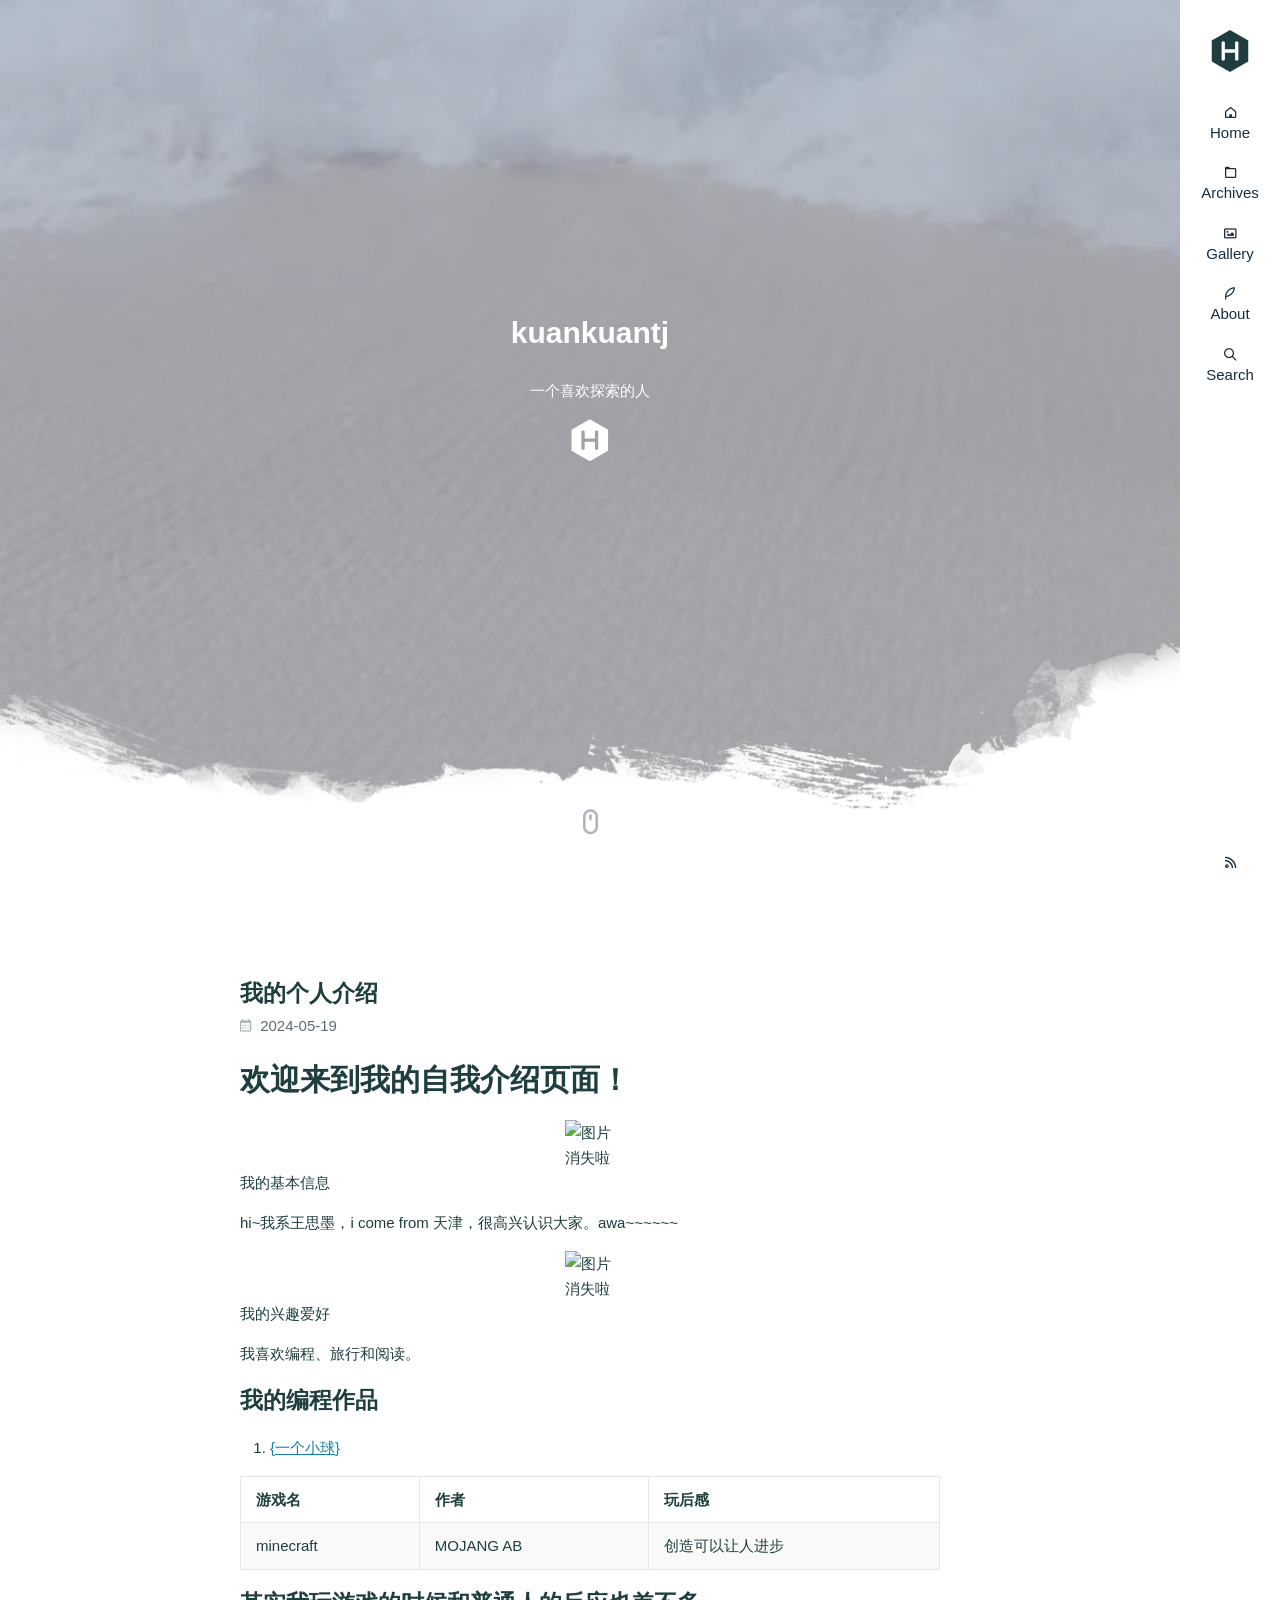
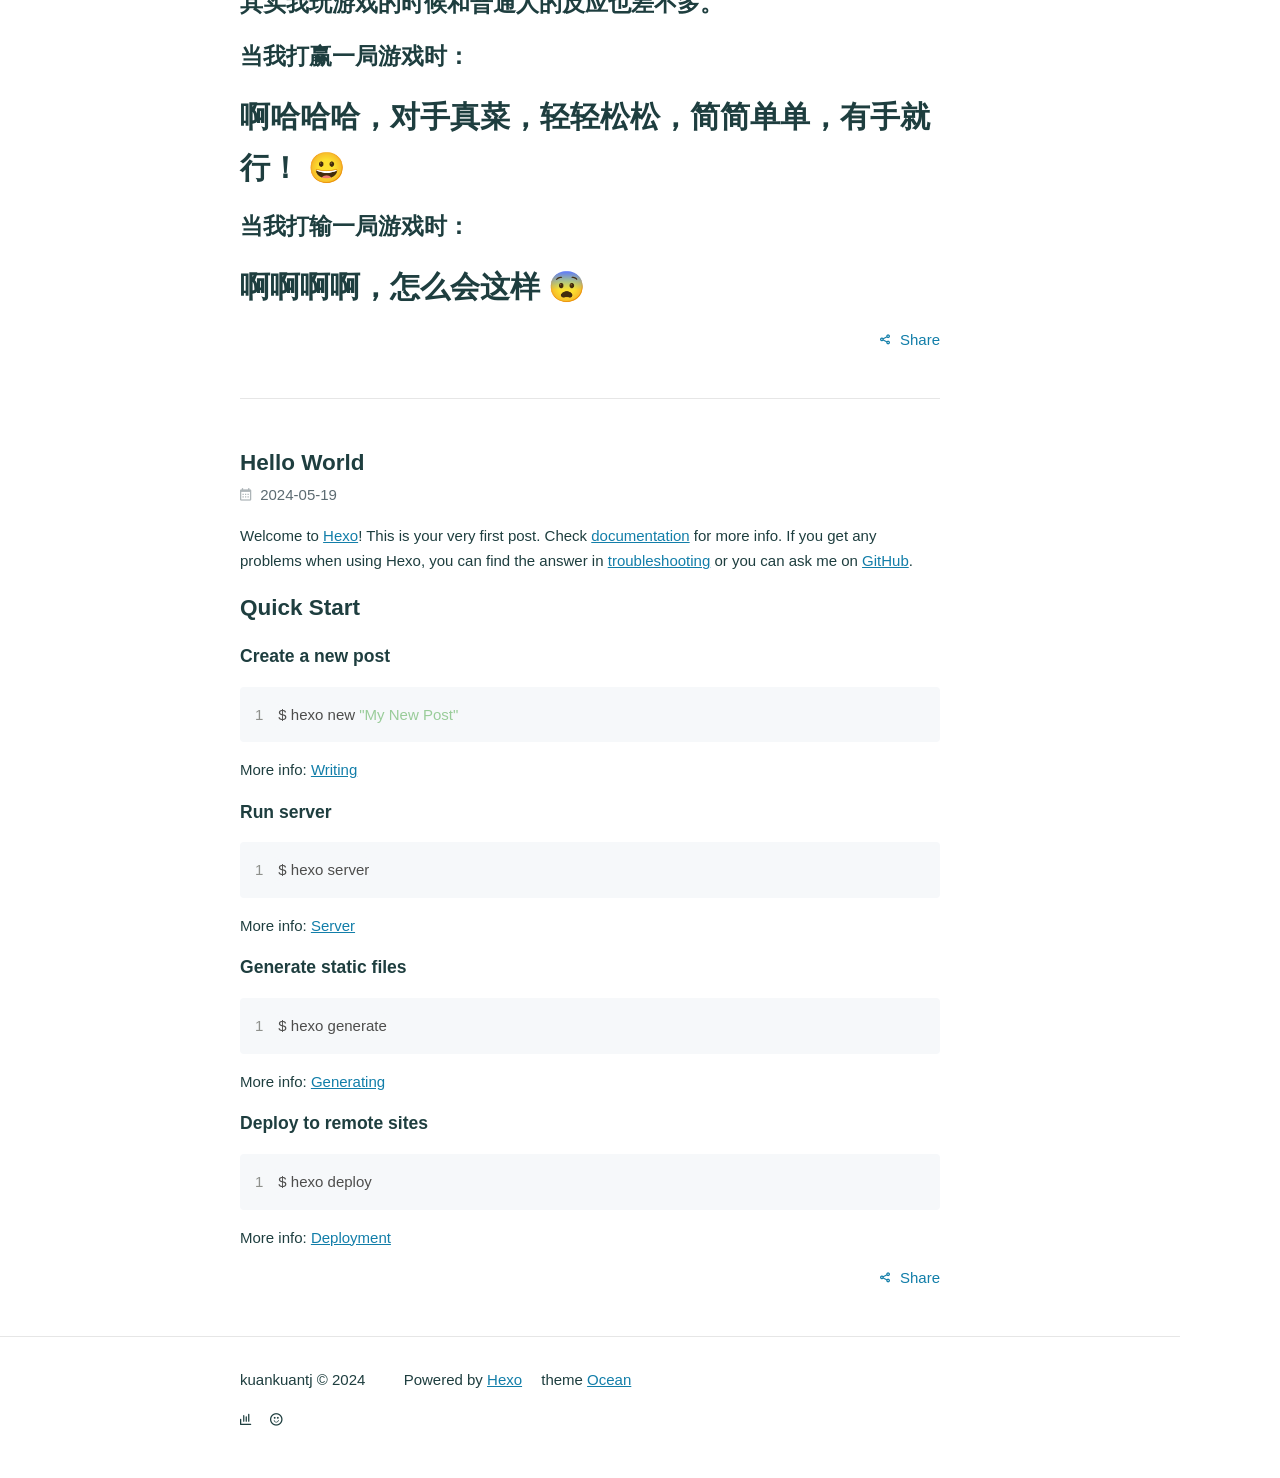
==== index.html @ 1593f23e "Site updated: 2024-05-19 09:13:35" ====
<!DOCTYPE html>
<html lang="en">

<head>
  <meta charset="utf-8">
  <meta name="viewport" content="width=device-width, initial-scale=1, maximum-scale=1">
  
  
  
  <meta name="description" content="一个简单的个人博客">
  
  <title>
    
    kuankuantj
  </title>
  <!-- Icon -->
  
    <link rel="shortcut icon" href="/favicon.ico">
    
  
<link rel="stylesheet" href="/css/style.css">

  
  
<link rel="stylesheet" href="/fancybox/jquery.fancybox.min.css">

  
  
<script src="/js/pace.min.js"></script>

<meta name="generator" content="Hexo 7.2.0"></head>

<body>
  <main class="content">
    <section class="jumbotron">
  <div class="video">
    
    <div class="video-frame">
      <img src="/images/ocean/overlay-hero.png" alt="Decorative image frame">
    </div>
    
    <div class="video-media">
      <video playsinline="" autoplay="" loop="" muted="" data-autoplay="" poster="/images/ocean/ocean.png"
        x5-video-player-type="h5">
        <source src="/images/ocean/ocean.mp4" type="video/mp4">
        <source src="/images/ocean/ocean.ogv" type="video/ogg">
        <source src="/images/ocean/ocean.webm" type="video/webm">
        <p>Your user agent does not support the HTML5 Video element.</p>
      </video>
      <div class="video-overlay"></div>
    </div>
    <div class="video-inner text-center text-white">
      <h1><a href="/">kuankuantj</a></h1>
      <p>一个喜欢探索的人</p>
      <div><img src="/images/hexo-inverted.svg" class="brand" alt="kuankuantj"></div>
    </div>
    <div class="video-learn-more">
      <a class="anchor" href="#landingpage"><i class="fe fe-mouse"></i></a>
    </div>
  </div>
</section>
<div id="landingpage">
  <section class="outer">
  <article class="articles">
    
    <h1 class="page-type-title"></h1>
    
    
    <article id="post-我的个人介绍" class="article article-type-post" itemscope
  itemprop="blogPost" data-scroll-reveal>

  <div class="article-inner">
    
    <header class="article-header">
      
  
  <h2 class="article-title" itemprop="name">
    <a href="/2024/05/19/%E6%88%91%E7%9A%84%E4%B8%AA%E4%BA%BA%E4%BB%8B%E7%BB%8D/">我的个人介绍</a>
  </h2>
  
  

    </header>
    

    
    <div class="article-meta">
      <a href="/2024/05/19/%E6%88%91%E7%9A%84%E4%B8%AA%E4%BA%BA%E4%BB%8B%E7%BB%8D/" class="article-date">
  <time datetime="2024-05-18T23:52:18.000Z" itemprop="datePublished">2024-05-19</time>
</a>
      
    </div>
    

    

    <div class="article-entry" itemprop="articleBody">
      
      
        
      
      
        <!DOCTYPE html>
<html>
<head>
    <meta charset="UTF-8">
    <title>kuankuantj2831的自我介绍</title>
</head>
<body>
    <h1>欢迎来到我的自我介绍页面！</h1>
    <img src="pic4.jpg" width="50" height="50" alt="图片消失啦awa"
    <h2>我的基本信息</h2>
        <p>hi~我系王思墨，i come from 天津，很高兴认识大家。awa~~~~~~</p>
        <img src="pic.jpg" width="50" height="50" alt="图片消失啦awa"
    <h2>我的兴趣爱好</h2>
        <p>我喜欢编程、旅行和阅读。</p>
    <h2>我的编程作品</h2>
        <ol>
        <li><a target="_blank" rel="noopener" href="https://icodeshequ.youdao.com/work/8b995012a58644a59c0f0d510794bde7?from=management">{一个小球}</a></li>
        </ol>
        <table border="10">
        <tr><th>游戏名</th><th>作者</th><th>玩后感</th></tr>
        <tr><td>minecraft</td><td>MOJANG AB</td><td>创造可以让人进步</td></tr>
    </table>
    <h2>其实我玩游戏的时候和普通人的反应也差不多。</h2>
    <h2>当我打赢一局游戏时：</h2>
    <h1>啊哈哈哈，对手真菜，轻轻松松，简简单单，有手就行！ &#128512</h1>
    <h2>当我打输一局游戏时：</h2>
    <h1>啊啊啊啊，怎么会这样 &#128552</h1>
</body>
</html>
      
    </div>
    <footer class="article-footer">
      <a data-url="http://example.com/2024/05/19/%E6%88%91%E7%9A%84%E4%B8%AA%E4%BA%BA%E4%BB%8B%E7%BB%8D/" data-id="clwcrry630000m0vs43ot4sp2" class="article-share-link">
        Share
      </a>
      
    </footer>

  </div>

  

  

</article>
    
    <article id="post-hello-world" class="article article-type-post" itemscope
  itemprop="blogPost" data-scroll-reveal>

  <div class="article-inner">
    
    <header class="article-header">
      
  
  <h2 class="article-title" itemprop="name">
    <a href="/2024/05/19/hello-world/">Hello World</a>
  </h2>
  
  

    </header>
    

    
    <div class="article-meta">
      <a href="/2024/05/19/hello-world/" class="article-date">
  <time datetime="2024-05-18T23:44:05.894Z" itemprop="datePublished">2024-05-19</time>
</a>
      
    </div>
    

    

    <div class="article-entry" itemprop="articleBody">
      
      
        
      
      
        <p>Welcome to <a target="_blank" rel="noopener" href="https://hexo.io/">Hexo</a>! This is your very first post. Check <a target="_blank" rel="noopener" href="https://hexo.io/docs/">documentation</a> for more info. If you get any problems when using Hexo, you can find the answer in <a target="_blank" rel="noopener" href="https://hexo.io/docs/troubleshooting.html">troubleshooting</a> or you can ask me on <a target="_blank" rel="noopener" href="https://github.com/hexojs/hexo/issues">GitHub</a>.</p>
<h2 id="Quick-Start"><a href="#Quick-Start" class="headerlink" title="Quick Start"></a>Quick Start</h2><h3 id="Create-a-new-post"><a href="#Create-a-new-post" class="headerlink" title="Create a new post"></a>Create a new post</h3><figure class="highlight bash"><table><tr><td class="gutter"><pre><span class="line">1</span><br></pre></td><td class="code"><pre><span class="line">$ hexo new <span class="string">&quot;My New Post&quot;</span></span><br></pre></td></tr></table></figure>

<p>More info: <a target="_blank" rel="noopener" href="https://hexo.io/docs/writing.html">Writing</a></p>
<h3 id="Run-server"><a href="#Run-server" class="headerlink" title="Run server"></a>Run server</h3><figure class="highlight bash"><table><tr><td class="gutter"><pre><span class="line">1</span><br></pre></td><td class="code"><pre><span class="line">$ hexo server</span><br></pre></td></tr></table></figure>

<p>More info: <a target="_blank" rel="noopener" href="https://hexo.io/docs/server.html">Server</a></p>
<h3 id="Generate-static-files"><a href="#Generate-static-files" class="headerlink" title="Generate static files"></a>Generate static files</h3><figure class="highlight bash"><table><tr><td class="gutter"><pre><span class="line">1</span><br></pre></td><td class="code"><pre><span class="line">$ hexo generate</span><br></pre></td></tr></table></figure>

<p>More info: <a target="_blank" rel="noopener" href="https://hexo.io/docs/generating.html">Generating</a></p>
<h3 id="Deploy-to-remote-sites"><a href="#Deploy-to-remote-sites" class="headerlink" title="Deploy to remote sites"></a>Deploy to remote sites</h3><figure class="highlight bash"><table><tr><td class="gutter"><pre><span class="line">1</span><br></pre></td><td class="code"><pre><span class="line">$ hexo deploy</span><br></pre></td></tr></table></figure>

<p>More info: <a target="_blank" rel="noopener" href="https://hexo.io/docs/one-command-deployment.html">Deployment</a></p>

      
    </div>
    <footer class="article-footer">
      <a data-url="http://example.com/2024/05/19/hello-world/" data-id="clwcrbke50000rwvs7ybo0wyg" class="article-share-link">
        Share
      </a>
      
    </footer>

  </div>

  

  

</article>
    
  </article>
  

  
</section>
</div>
    <footer class="footer">
  <div class="outer">
    <ul class="list-inline">
      <li>kuankuantj &copy; 2024</li>
      
        <li>
          
            <a href="https://beian.miit.gov.cn/" target="_blank"></a>
            
        </li>
      
      <li>Powered by <a href="http://hexo.io/" target="_blank">Hexo</a></li>
      <li>theme  <a target="_blank" rel="noopener" href="https://github.com/zhwangart/hexo-theme-ocean">Ocean</a></li>
    </ul>
    <p><ul class="list-inline">
  
  <li><i class="fe fe-bar-chart tooltip" data-tooltip="PV"></i> <span id="busuanzi_value_site_pv"></span></li>
  
  <li><i class="fe fe-smile-alt tooltip" data-tooltip="UV"></i> <span id="busuanzi_value_site_uv"></span></li>
  
</ul></p>
  </div>
</footer>
  </main>
  <aside class="sidebar">
    <button class="navbar-toggle"></button>
<nav class="navbar">
  
  <div class="logo">
    <a href="/"><img src="/images/hexo.svg" alt="kuankuantj"></a>
  </div>
  
  <ul class="nav nav-main">
    
    <li class="nav-item">
      <a class="nav-item-link" href="/">Home</a>
    </li>
    
    <li class="nav-item">
      <a class="nav-item-link" href="/archives">Archives</a>
    </li>
    
    <li class="nav-item">
      <a class="nav-item-link" href="/gallery">Gallery</a>
    </li>
    
    <li class="nav-item">
      <a class="nav-item-link" href="/about">About</a>
    </li>
    
    <li class="nav-item">
      <a class="nav-item-link nav-item-search" title="Search">
        <i class="fe fe-search"></i>
        Search
      </a>
    </li>
  </ul>
</nav>
<nav class="navbar navbar-bottom">
  <ul class="nav">
    <li class="nav-item">
      <div class="totop" id="totop">
  <i class="fe fe-rocket"></i>
</div>
    </li>
    <li class="nav-item">
      
      <a class="nav-item-link" target="_blank" href="/atom.xml" title="RSS Feed">
        <i class="fe fe-feed"></i>
      </a>
      
    </li>
  </ul>
</nav>
<div class="search-form-wrap">
  <div class="local-search local-search-plugin">
  <input type="search" id="local-search-input" class="local-search-input" placeholder="Search...">
  <div id="local-search-result" class="local-search-result"></div>
</div>
</div>
  </aside>
  
<script src="/js/jquery-2.0.3.min.js"></script>


<script src="/js/jquery.justifiedGallery.min.js"></script>


<script src="/js/lazyload.min.js"></script>


<script src="/js/busuanzi-2.3.pure.min.js"></script>



<script src="/fancybox/jquery.fancybox.min.js"></script>






<script src="/js/ocean.js"></script>

</body>

</html>
---- css/style.css ----
@font-face {
  font-family: Raleway_Medium;
  src: url("../fonts/raleway_medium/Raleway-Medium.eot");
  src: url("../fonts/raleway_medium/Raleway-Medium.eot?#iefix") format('embedded-opentype'), url("../fonts/raleway_medium/Raleway-Medium.woff") format('woff'), url("../fonts/raleway_medium/Raleway-Medium.ttf") format('truetype'), url("../fonts/raleway_medium/Raleway-Medium.svg#iconfont") format('svg');
  font-style: normal;
}
.font-raleway-medium {
  font-family: Raleway-Medium;
}
@charset "utf-8";
@font-face {
  font-family: feathericon;
  font-weight: normal;
  font-style: normal;
  src: url("feathericon/feathericon.eot");
  src: url("feathericon/feathericon.eot?#iefix") format('embedded-opentype'), url("feathericon/feathericon.woff") format('woff'), url("feathericon/feathericon.ttf") format('truetype'), url("feathericon/feathericon.svg") format('svg');
}
.fe {
  display: inline-block;
  font: normal normal normal 16px feathericon;
  font-size: inherit;
  text-rendering: auto;
  -webkit-font-smoothing: antialiased;
  -moz-osx-font-smoothing: grayscale;
}
.fe-activity:before {
  content: "\f1e2";
}
.fe-add-cart:before {
  content: "\f1e6";
}
.fe-align-bottom:before {
  content: "\f1bf";
}
.fe-align-center:before {
  content: "\f195";
}
.fe-align-left:before {
  content: "\f196";
}
.fe-align-right:before {
  content: "\f197";
}
.fe-align-top:before {
  content: "\f1c0";
}
.fe-align-vertically:before {
  content: "\f1c1";
}
.fe-angry:before {
  content: "\f1b6";
}
.fe-app-menu:before {
  content: "\f198";
}
.fe-arrow-down:before {
  content: "\f100";
}
.fe-arrow-left:before {
  content: "\f101";
}
.fe-arrow-right:before {
  content: "\f102";
}
.fe-arrow-up:before {
  content: "\f103";
}
.fe-artboard:before {
  content: "\f104";
}
.fe-audio-player:before {
  content: "\f199";
}
.fe-backward:before {
  content: "\f180";
}
.fe-bar:before {
  content: "\f105";
}
.fe-bar-chart:before {
  content: "\f106";
}
.fe-beer:before {
  content: "\f107";
}
.fe-bell:before {
  content: "\f108";
}
.fe-birthday-cake:before {
  content: "\f163";
}
.fe-bold:before {
  content: "\f179";
}
.fe-bolt:before {
  content: "\f1e3";
}
.fe-book:before {
  content: "\f109";
}
.fe-bookmark:before {
  content: "\f170";
}
.fe-browser:before {
  content: "\f10b";
}
.fe-brush:before {
  content: "\f10c";
}
.fe-bug:before {
  content: "\f10d";
}
.fe-building:before {
  content: "\f10e";
}
.fe-cage:before {
  content: "\f1e7";
}
.fe-calendar:before {
  content: "\f10f";
}
.fe-camera:before {
  content: "\f110";
}
.fe-cart:before {
  content: "\f1e8";
}
.fe-check:before {
  content: "\f111";
}
.fe-check-circle:before {
  content: "\f19a";
}
.fe-check-circle-o:before {
  content: "\f19b";
}
.fe-check-verified:before {
  content: "\f19c";
}
.fe-clock:before {
  content: "\f113";
}
.fe-close:before {
  content: "\f114";
}
.fe-cloud:before {
  content: "\f115";
}
.fe-cocktail:before {
  content: "\f116";
}
.fe-code:before {
  content: "\f117";
}
.fe-codepen:before {
  content: "\f1d3";
}
.fe-coffee:before {
  content: "\f166";
}
.fe-columns:before {
  content: "\f118";
}
.fe-comment:before {
  content: "\f119";
}
.fe-comment-o:before {
  content: "\f1d2";
}
.fe-commenting:before {
  content: "\f11a";
}
.fe-comments:before {
  content: "\f11b";
}
.fe-compress:before {
  content: "\f181";
}
.fe-credit-card:before {
  content: "\f1e9";
}
.fe-crop:before {
  content: "\f1c2";
}
.fe-cry:before {
  content: "\f1b7";
}
.fe-cutlery:before {
  content: "\f19d";
}
.fe-delete-link:before {
  content: "\f19e";
}
.fe-desktop:before {
  content: "\f11d";
}
.fe-diamond:before {
  content: "\f11e";
}
.fe-difference:before {
  content: "\f1c3";
}
.fe-disabled:before {
  content: "\f11f";
}
.fe-disappointed:before {
  content: "\f1b8";
}
.fe-distribute-horizontally:before {
  content: "\f1cf";
}
.fe-distribute-vertically:before {
  content: "\f1c5";
}
.fe-document:before {
  content: "\f19f";
}
.fe-download:before {
  content: "\f120";
}
.fe-drop-down:before {
  content: "\f121";
}
.fe-drop-left:before {
  content: "\f122";
}
.fe-drop-right:before {
  content: "\f123";
}
.fe-drop-up:before {
  content: "\f124";
}
.fe-edit:before {
  content: "\f17f";
}
.fe-eject:before {
  content: "\f182";
}
.fe-elipsis-h:before {
  content: "\f125";
}
.fe-elipsis-v:before {
  content: "\f126";
}
.fe-equalizer:before {
  content: "\f1a0";
}
.fe-eraser:before {
  content: "\f1c6";
}
.fe-expand:before {
  content: "\f183";
}
.fe-export:before {
  content: "\f16e";
}
.fe-eye:before {
  content: "\f127";
}
.fe-facebook:before {
  content: "\f1d4";
}
.fe-fast-backward:before {
  content: "\f184";
}
.fe-fast-forward:before {
  content: "\f185";
}
.fe-feather:before {
  content: "\f174";
}
.fe-feed:before {
  content: "\f128";
}
.fe-file:before {
  content: "\f1b1";
}
.fe-file-audio:before {
  content: "\f1b2";
}
.fe-file-excel:before {
  content: "\f1a2";
}
.fe-file-image:before {
  content: "\f1b3";
}
.fe-file-movie:before {
  content: "\f1b4";
}
.fe-file-powerpoint:before {
  content: "\f1a3";
}
.fe-file-word:before {
  content: "\f1a4";
}
.fe-file-zip:before {
  content: "\f1b5";
}
.fe-filter:before {
  content: "\f173";
}
.fe-flag:before {
  content: "\f129";
}
.fe-folder:before {
  content: "\f12a";
}
.fe-folder-open:before {
  content: "\f176";
}
.fe-fork:before {
  content: "\f12b";
}
.fe-forward:before {
  content: "\f186";
}
.fe-frowing:before {
  content: "\f1b9";
}
.fe-gamepad:before {
  content: "\f191";
}
.fe-gear:before {
  content: "\f1a5";
}
.fe-gift:before {
  content: "\f1ea";
}
.fe-git:before {
  content: "\f1d5";
}
.fe-github:before {
  content: "\f1d6";
}
.fe-github-alt:before {
  content: "\f1d7";
}
.fe-globe:before {
  content: "\f12c";
}
.fe-google:before {
  content: "\f1d8";
}
.fe-google-plus:before {
  content: "\f1d9";
}
.fe-hash:before {
  content: "\f12d";
}
.fe-headphone:before {
  content: "\f18e";
}
.fe-heart:before {
  content: "\f12e";
}
.fe-heart-o:before {
  content: "\f167";
}
.fe-home:before {
  content: "\f12f";
}
.fe-import:before {
  content: "\f16f";
}
.fe-info:before {
  content: "\f130";
}
.fe-insert-link:before {
  content: "\f1a6";
}
.fe-instagram:before {
  content: "\f1da";
}
.fe-intersect:before {
  content: "\f1c7";
}
.fe-italic:before {
  content: "\f17a";
}
.fe-key:before {
  content: "\f131";
}
.fe-keyboard:before {
  content: "\f132";
}
.fe-kitchen-cooker:before {
  content: "\f1a7";
}
.fe-laptop:before {
  content: "\f133";
}
.fe-layer:before {
  content: "\f18c";
}
.fe-layout:before {
  content: "\f134";
}
.fe-line-chart:before {
  content: "\f135";
}
.fe-link:before {
  content: "\f136";
}
.fe-link-external:before {
  content: "\f137";
}
.fe-list-bullet:before {
  content: "\f17c";
}
.fe-list-order:before {
  content: "\f17d";
}
.fe-list-task:before {
  content: "\f17e";
}
.fe-location:before {
  content: "\f138";
}
.fe-lock:before {
  content: "\f139";
}
.fe-login:before {
  content: "\f13a";
}
.fe-logout:before {
  content: "\f13b";
}
.fe-loop:before {
  content: "\f192";
}
.fe-magic:before {
  content: "\f177";
}
.fe-mail:before {
  content: "\f13c";
}
.fe-map:before {
  content: "\f16d";
}
.fe-mask:before {
  content: "\f1c8";
}
.fe-medal:before {
  content: "\f13d";
}
.fe-megaphone:before {
  content: "\f13e";
}
.fe-mention:before {
  content: "\f164";
}
.fe-messanger:before {
  content: "\f1e1";
}
.fe-minus:before {
  content: "\f140";
}
.fe-mobile:before {
  content: "\f141";
}
.fe-money:before {
  content: "\f1a8";
}
.fe-moon:before {
  content: "\f1ef";
}
.fe-mouse:before {
  content: "\f142";
}
.fe-music:before {
  content: "\f175";
}
.fe-open-mouth:before {
  content: "\f1ba";
}
.fe-palette:before {
  content: "\f165";
}
.fe-paper-plane:before {
  content: "\f178";
}
.fe-pause:before {
  content: "\f187";
}
.fe-pencil:before {
  content: "\f144";
}
.fe-phone:before {
  content: "\f145";
}
.fe-picture:before {
  content: "\f1a9";
}
.fe-picture-square:before {
  content: "\f1e4";
}
.fe-pie-chart:before {
  content: "\f146";
}
.fe-pinterest:before {
  content: "\f1db";
}
.fe-pizza:before {
  content: "\f147";
}
.fe-play:before {
  content: "\f188";
}
.fe-plug:before {
  content: "\f18f";
}
.fe-plus:before {
  content: "\f148";
}
.fe-pocket:before {
  content: "\f1dc";
}
.fe-pot:before {
  content: "\f1aa";
}
.fe-print:before {
  content: "\f171";
}
.fe-prototype:before {
  content: "\f149";
}
.fe-question:before {
  content: "\f14a";
}
.fe-quote-left:before {
  content: "\f14b";
}
.fe-quote-right:before {
  content: "\f14c";
}
.fe-rage:before {
  content: "\f1bb";
}
.fe-random:before {
  content: "\f189";
}
.fe-reload:before {
  content: "\f193";
}
.fe-remove-cart:before {
  content: "\f1eb";
}
.fe-rocket:before {
  content: "\f14d";
}
.fe-scale:before {
  content: "\f1c9";
}
.fe-search:before {
  content: "\f14e";
}
.fe-search-minus:before {
  content: "\f16a";
}
.fe-search-plus:before {
  content: "\f16b";
}
.fe-share:before {
  content: "\f14f";
}
.fe-shield:before {
  content: "\f172";
}
.fe-shopping-bag:before {
  content: "\f1ec";
}
.fe-sitemap:before {
  content: "\f150";
}
.fe-smile:before {
  content: "\f1bc";
}
.fe-smile-alt:before {
  content: "\f1bd";
}
.fe-speaker:before {
  content: "\f1ab";
}
.fe-star:before {
  content: "\f151";
}
.fe-star-o:before {
  content: "\f168";
}
.fe-step-backward:before {
  content: "\f1d0";
}
.fe-step-forward:before {
  content: "\f1d1";
}
.fe-stop:before {
  content: "\f18b";
}
.fe-subtract:before {
  content: "\f1ca";
}
.fe-sunny-o:before {
  content: "\f1f0";
}
.fe-sunrise:before {
  content: "\f1f1";
}
.fe-sync:before {
  content: "\f194";
}
.fe-table:before {
  content: "\f1ac";
}
.fe-tablet:before {
  content: "\f152";
}
.fe-tag:before {
  content: "\f153";
}
.fe-target:before {
  content: "\f1f3";
}
.fe-terminal:before {
  content: "\f154";
}
.fe-text-align-center:before {
  content: "\f1cb";
}
.fe-text-align-justify:before {
  content: "\f1e5";
}
.fe-text-align-left:before {
  content: "\f1cc";
}
.fe-text-align-right:before {
  content: "\f1cd";
}
.fe-text-size:before {
  content: "\f17b";
}
.fe-ticket:before {
  content: "\f155";
}
.fe-tiled:before {
  content: "\f156";
}
.fe-timeline:before {
  content: "\f1ad";
}
.fe-tired:before {
  content: "\f1be";
}
.fe-trash:before {
  content: "\f157";
}
.fe-trophy:before {
  content: "\f158";
}
.fe-truck:before {
  content: "\f1ed";
}
.fe-twitter:before {
  content: "\f1dd";
}
.fe-umbrella:before {
  content: "\f1f2";
}
.fe-underline:before {
  content: "\f1ae";
}
.fe-union:before {
  content: "\f1ce";
}
.fe-unlock:before {
  content: "\f169";
}
.fe-upload:before {
  content: "\f159";
}
.fe-usb:before {
  content: "\f190";
}
.fe-user:before {
  content: "\f15a";
}
.fe-user-minus:before {
  content: "\f16c";
}
.fe-user-plus:before {
  content: "\f15b";
}
.fe-users:before {
  content: "\f15c";
}
.fe-vector:before {
  content: "\f15d";
}
.fe-video:before {
  content: "\f15e";
}
.fe-wallet:before {
  content: "\f1ee";
}
.fe-warning:before {
  content: "\f15f";
}
.fe-watch:before {
  content: "\f1af";
}
.fe-watch-alt:before {
  content: "\f1b0";
}
.fe-wine-glass:before {
  content: "\f161";
}
.fe-wordpress:before {
  content: "\f1de";
}
.fe-wordpress-alt:before {
  content: "\f1df";
}
.fe-wrench:before {
  content: "\f162";
}
.fe-youtube:before {
  content: "\f1e0";
}
/* normalize.css v8.0.0 | MIT License | github.com/necolas/normalize.css */
html {
  line-height: 1.15 /* 1 */;
  -webkit-text-size-adjust: 100% /* 2 */;
}
body {
  margin: 0;
}
h1 {
  font-size: 2em;
  margin: 0.67em 0;
}
hr {
  box-sizing: content-box /* 1 */;
  height: 0 /* 1 */;
  overflow: visible /* 2 */;
}
pre {
  font-family: monospace, monospace /* 1 */;
  font-size: 1em /* 2 */;
}
a {
  background-color: transparent;
}
abbr[title] {
  border-bottom: none /* 1 */;
  text-decoration: underline /* 2 */;
  text-decoration: underline dotted /* 2 */;
}
b,
strong {
  font-weight: bolder;
}
code,
kbd,
samp {
  font-family: monospace, monospace /* 1 */;
  font-size: 1em /* 2 */;
}
small {
  font-size: 80%;
}
sub,
sup {
  font-size: 75%;
  line-height: 0;
  position: relative;
  vertical-align: baseline;
}
sub {
  bottom: -0.25em;
}
sup {
  top: -0.5em;
}
img {
  border-style: none;
}
button,
input,
optgroup,
select,
textarea {
  font-family: inherit /* 1 */;
  font-size: 100% /* 1 */;
  line-height: 1.15 /* 1 */;
  margin: 0 /* 2 */;
}
button,
input {
  overflow: visible;
}
button,
select {
  text-transform: none;
}
button,
[type="button"],
[type="reset"],
[type="submit"] {
  -webkit-appearance: button;
}
button::-moz-focus-inner,
[type="button"]::-moz-focus-inner,
[type="reset"]::-moz-focus-inner,
[type="submit"]::-moz-focus-inner {
  border-style: none;
  padding: 0;
}
button:-moz-focusring,
[type="button"]-moz-focusring,
[type="reset"]-moz-focusring,
[type="submit"]-moz-focusring {
  outline: 1px dotted ButtonText;
}
fieldset {
  padding: 0.35em 0.75em 0.625em;
}
legend {
  box-sizing: border-box /* 1 */;
  color: inherit /* 2 */;
  display: table /* 1 */;
  max-width: 100% /* 1 */;
  padding: 0 /* 3 */;
  white-space: normal /* 1 */;
}
progress {
  vertical-align: baseline;
}
textarea {
  overflow: auto;
}
[type="checkbox"],
[type="radio"] {
  box-sizing: border-box /* 1 */;
  padding: 0 /* 2 */;
}
[type="number"]::-webkit-inner-spin-button,
[type="number"]::-webkit-outer-spin-button {
  height: auto;
}
[type="search"] {
  -webkit-appearance: textfield /* 1 */;
  outline-offset: -2px /* 2 */;
}
[type="search"]::-webkit-search-decoration {
  -webkit-appearance: none;
}
::-webkit-file-upload-button {
  -webkit-appearance: button /* 1 */;
  font: inherit /* 2 */;
}
details {
  display: block;
}
summary {
  display: list-item;
}
template {
  display: none;
}
[hidden] {
  display: none;
}
*,
*::before,
*::after {
  box-sizing: border-box;
}
html,
body {
  height: 100%;
}
html {
  font-size: 62.5%;
  -webkit-text-size-adjust: 100%;
  -ms-text-size-adjust: 100%;
  -ms-overflow-style: scrollbar;
  -webkit-tap-highlight-color: transparent;
}
body {
  position: relative;
  background-color: #fff;
  font-family: "Helvetica Neue", Helvetica, "PingFang SC", "Hiragino Sans GB", "Microsoft YaHei", "微软雅黑", Arial, sans-serif;
  font-size: 1.5rem;
  line-height: 1.7;
  color: #1e3e3f;
  padding: 0;
  margin: 0;
  overflow-x: hidden;
  text-size-adjust: 100%;
}
body ::selection {
  background: #5c6b72;
  color: #e6e6e6;
}
a {
  color: #127ea9;
}
a:hover {
  color: #1594c6;
}
a:active {
  color: #1178a1;
}
a.disabled {
  color: #adb5bd;
}
img {
  max-width: 100%;
}
.article-date,
.article-category .article-category-link {
  text-decoration: none;
  color: #5c6b72;
}
.article-date:hover,
.article-category .article-category-link:hover {
  color: #5c6b72;
}
.article-entry h1,
.archives h1,
.article-entry h2,
.archives h2,
.article-entry h3,
.archives h3,
.article-entry h4,
.archives h4,
.article-entry h5,
.archives h5,
.article-entry h6,
.archives h6 {
  margin: 1.5rem 0;
}
.article-entry hr,
.archives hr {
  height: 0.1rem;
  background-color: #e6e6e6;
  border: none;
  padding: 0;
  margin: 1.5rem 0;
}
.article-entry strong,
.archives strong {
  font-weight: bold;
}
.article-entry em,
.archives em,
.article-entry cite,
.archives cite {
  font-style: italic;
}
.article-entry sup,
.archives sup,
.article-entry sub,
.archives sub {
  font-size: 75%;
  line-height: 0;
  position: relative;
  vertical-align: baseline;
}
.article-entry sup,
.archives sup {
  top: -0.5rem;
}
.article-entry sub,
.archives sub {
  bottom: -0.25rem;
}
.article-entry small,
.archives small {
  font-size: 85%;
}
.article-entry mark,
.archives mark {
  background-color: rgba(255,255,0,0.25);
}
.article-entry acronym,
.archives acronym,
.article-entry abbr,
.archives abbr {
  border-bottom: 0.1rem #e6e6e6 dotted;
}
.article-entry ul,
.archives ul,
.article-entry ol,
.archives ol,
.article-entry dl,
.archives dl {
  margin: 1.5rem 0;
  line-height: line-height;
}
.article-entry ul,
.archives ul,
.article-entry ol,
.archives ol {
  padding-left: 2em;
}
.article-entry ul,
.archives ul {
  list-style-type: circle;
}
.article-entry p,
.archives p,
.article-entry table,
.archives table,
.article-entry blockquote,
.archives blockquote {
  margin: 1.5rem 0;
}
.article-entry img,
.archives img,
.article-entry video,
.archives video {
  max-width: 100%;
  height: auto;
  display: block;
  margin: auto;
}
.article-entry iframe,
.archives iframe {
  border: none;
}
.article-entry table,
.archives table {
  width: 100%;
  border-collapse: collapse;
  vertical-align: middle;
  empty-cells: show;
  text-align: left;
}
.article-entry table th,
.archives table th,
.article-entry table td,
.archives table td,
.article-entry table,
.archives table {
  border: 0.1rem #e6e6e6 solid;
}
.article-entry table th,
.archives table th,
.article-entry table td,
.archives table td {
  padding: 1rem 1.5rem;
}
.article-entry table tbody tr:nth-child(2n),
.archives table tbody tr:nth-child(2n) {
  background-color: rgba(230,230,230,0.25);
}
.article-entry blockquote,
.archives blockquote {
  position: relative;
  display: block;
  padding: 0 1.5rem 0 3.5rem;
  width: 100%;
  overflow: auto;
  color: #5c6b72;
  background-image: url("[data-uri]");
  background-size: 3rem;
  background-repeat: no-repeat;
  background-position: 0 0;
}
.article-entry blockquote > :first-child,
.archives blockquote > :first-child {
  margin-top: 0;
}
.article-entry blockquote > :last-child,
.archives blockquote > :last-child {
  margin-bottom: 0;
}
.article-entry blockquote footer cite:before,
.archives blockquote footer cite:before {
  content: "—";
  padding: 0 0.5rem;
}
.jumbotron {
  padding: 0;
  margin-bottom: 3rem;
  text-align: center;
}
.content,
.sidebar {
  transition: all 0.3s ease-in-out;
}
.content {
  position: relative;
  z-index: 1;
  margin-right: 0;
}
.content.on {
  transform: translateX(-10rem);
}
.sidebar {
  position: fixed;
  z-index: 9;
  top: 0;
  right: -10rem;
  bottom: 0;
  width: 10rem;
  background-color: #f4f4f4;
}
.sidebar.on {
  right: 0;
}
.navbar-toggle {
  position: absolute;
  top: 1.5rem;
  right: 11.5rem;
  padding: 0.5rem 1rem;
  border: none;
  -webkit-border-radius: 0.4rem;
  -moz-border-radius: 0.4rem;
  border-radius: 0.4rem;
  background-color: rgba(30,62,63,0.25);
  color: #fff;
}
.navbar-toggle::before {
  content: '\f105';
  font-family: feathericon;
  font-size: larger;
}
.wrap,
.outer {
  width: 100%;
  padding-right: 1.5rem;
  padding-left: 1.5rem;
  margin: auto;
}
.wrap::before,
.outer::before,
.wrap::after,
.outer::after {
  content: "";
  display: table;
  clear: both;
}
.local-search {
  width: 100%;
}
.tocbot {
  display: none;
}
@media (min-width: 768px) {
  .jumbotron {
    margin-bottom: 6rem;
  }
  .wrap,
  .outer {
    width: 70rem;
  }
  .content {
    margin-right: 10rem;
  }
  .sidebar {
    right: 0;
    background-color: #fff;
  }
  .navbar-toggle {
    display: none;
  }
  .local-search {
    width: 70rem;
  }
  .card-quote {
    grid-template-columns: repeat(3, 1fr);
  }
  .archive-article-title {
    margin: 0;
    font-size: 1.25em !important;
  }
}
@media (min-width: 992px) {
  .wrap,
  .outer {
    padding-right: 0;
    padding-left: 0;
  }
}
@media (min-width: 1200px) {
  .tocbot {
    display: block;
  }
}
.list-unstyled,
.list-inline {
  list-style: none;
  padding-left: 0;
  margin-left: 0;
}
.list-inline {
  position: relative;
  margin: 0 -0.75rem;
}
.list-inline > li {
  display: inline-block;
  padding: 0 0.75rem;
}
.category-list {
  list-style: none;
  padding-left: 0;
  margin-left: 0;
  margin-right: -0.5rem;
  margin-left: -0.5rem;
}
.category-list > .category-list-item {
  display: inline-block;
  padding: 0.5rem 1rem;
}
.category-list > .category-list-item:before {
  content: "\f18c";
  font-family: feathericon;
  margin-right: 0.5rem;
}
.tag-list {
  list-style: none;
  padding-left: 0;
  margin-left: 0;
  margin-right: -0.5rem;
  margin-left: -0.5rem;
}
.tag-list > .tag-list-item {
  display: inline-block;
  padding: 0.5rem 1rem;
}
.tag-list > .tag-list-item:before {
  content: "\f153";
  font-family: feathericon;
  margin-right: 0.5rem;
}
.tooltip {
  position: relative;
}
.tooltip::after {
  content: attr(data-tooltip);
  position: absolute;
  z-index: 9;
  bottom: 100%;
  left: 50%;
  background-color: #172d3e;
  -webkit-border-radius: 0.4rem;
  -moz-border-radius: 0.4rem;
  border-radius: 0.4rem;
  padding: 1rem;
  opacity: 0;
  pointer-events: none;
  transform: translate(-50%, 0);
  transition: all 0.3s ease-in-out;
  color: #e6e6e6;
}
.tooltip:hover::after {
  opacity: 1;
  transform: translate(-50%, 0);
}
.video {
  position: relative;
  height: auto;
}
.video .brand {
  width: 4.2rem;
}
.video-frame {
  position: absolute;
  z-index: 1;
  right: 0;
  bottom: 0;
  left: 0;
  min-width: 100%;
}
.video-frame img {
  display: block;
  width: 100%;
}
.video-media {
  position: relative;
  z-index: 0;
  height: 90vh;
  overflow: hidden;
}
.video-media video,
.video-media img {
  position: absolute;
  top: 50%;
  left: 50%;
  transform: translate(-50%, -50%);
  min-width: 100%;
  min-height: 100%;
}
.video-overlay {
  position: absolute;
  top: 0;
  bottom: 0;
  left: 0;
  right: 0;
  background-color: rgba(178,191,204,0.6);
}
.video-inner {
  position: absolute;
  top: 50%;
  left: 50%;
  transform: translate(-50%, -65%);
}
.video-inner a,
.video-inner {
  color: #fff;
  text-decoration: none;
}
.video-learn-more {
  position: absolute;
  z-index: 1;
  bottom: -3rem;
  right: 0;
  left: 0;
}
.video-learn-more a > .fe {
  font-size: 3rem;
  color: #adb5bd;
}
.video-learn-more a > .fe:hover {
  color: #1e3e3f;
}
.search-form-wrap {
  position: fixed;
  top: -100%;
  right: 10rem;
  left: 0;
  opacity: 0;
  transition: 0.3s;
}
.search-form-wrap.on {
  top: 0;
  opacity: 1;
}
.local-search {
  position: relative;
  margin: 0 auto;
  padding: 3rem;
  background-color: #fff;
  box-shadow: 0 1rem 3rem rgba(30,62,63,0.05);
  max-height: 100vh;
  overflow-y: auto;
}
.local-search-input {
  border: 0.1rem #e6e6e6 solid;
  -webkit-border-radius: 0.4rem;
  -moz-border-radius: 0.4rem;
  border-radius: 0.4rem;
  background-color: #fff;
  width: 100%;
  padding: 1rem 1.5rem;
  outline: none;
}
.local-search-input::-webkit-search-results-decoration,
.local-search-input::-webkit-search-cancel-button {
  -webkit-appearance: none;
}
.local-search-close {
  position: absolute;
  top: 3.85rem;
  right: 4.25rem;
  display: block;
  height: 2rem;
  width: 2rem;
  padding: 0;
  border: none;
  -webkit-border-radius: 50%;
  -moz-border-radius: 50%;
  border-radius: 50%;
  background-color: #9c8079;
  color: #fff;
  text-align: center;
  cursor: pointer;
}
.local-search-close::before {
  content: '\f114';
  font-family: feathericon;
}
.local-search-result {
  text-align: left;
}
.search-result-list {
  list-style: none;
  padding-left: 0;
  margin-left: 0;
}
.search-result-list li {
  padding: 1.5rem 0;
}
.search-result-list li:not(:last-child) {
  border-bottom: 0.1rem #e6e6e6 solid;
}
.search-result-list li .search-result-title {
  font-size: 1.6rem;
  font-weight: bold;
}
.search-result-list li .search-result {
  padding-top: 0.5rem;
  margin: 0;
  max-height: 12rem;
  overflow: hidden;
}
.search-result-list li em.search-keyword {
  color: #9e6a4d;
}
.search-result-empty {
  padding: 3rem 0 0;
}
.page-type-title {
  margin: 0;
  padding: 3rem 0;
}
.page-nav {
  margin: 3rem auto;
  text-align: center;
  overflow: hidden;
}
.page-nav::before,
.page-nav::after {
  content: "";
  display: table;
  clear: both;
}
.page-nav a,
.page-nav span {
  padding: 1rem 1.5rem;
  line-height: 1;
}
.page-nav a {
  text-decoration: none;
}
.page-nav .prev {
  float: left;
}
.page-nav .next {
  float: right;
}
.page-nav .page-number {
  display: inline-block;
}
@media mq-mobile {
  .page-nav .page-number {
    display: none;
  }
}
.page-nav .current {
  font-weight: bold;
}
.page-nav .space {
  color: #e6e6e6;
}
.article {
  padding: 3rem 0;
}
.article-topping {
  position: absolute;
  top: 0;
  left: -3rem;
  color: #ea434a;
}
.article-topping .fe {
  font-size: 2rem;
  line-height: 1.7;
}
.article-meta::before,
.article-meta::after {
  content: "";
  display: table;
  clear: both;
}
.article-date::before {
  content: '\f10f';
  margin-right: 0.5rem;
  font-family: feathericon;
  opacity: 0.5;
}
.article-category {
  display: inline-block;
  margin-left: 1.5rem;
}
.article-category:before {
  content: "\f18c";
  font-family: feathericon;
  margin-right: 0.5rem;
}
.archive-article-header + .article-category {
  margin-left: 0;
}
.article-entry {
  margin-top: 3rem;
  color: #1e3e3f;
}
.article-entry::before,
.article-entry::after {
  content: "";
  display: table;
  clear: both;
}
.article-entry .pullquote {
  text-align: left;
  width: 45%;
  margin: 0;
}
.article-entry .pullquote.left {
  margin-left: 0.5em;
  margin-right: 1em;
}
.article-entry .pullquote.right {
  margin-right: 0.5em;
  margin-left: 1em;
}
.article-entry .caption {
  color: color-grey;
  display: block;
  font-size: 0.9em;
  margin-top: 0.5em;
  position: relative;
  text-align: center;
}
.article-entry .video-container {
  position: relative;
  padding-top: 56.25%;
  height: 0;
  overflow: hidden;
}
.article-entry .video-container iframe,
.article-entry .video-container object,
.article-entry .video-container embed {
  position: absolute;
  top: 0;
  left: 0;
  width: 100%;
  height: 100%;
  margin-top: 0;
}
.article-header {
  position: relative;
}
.article-header h1,
.article-header h2 {
  margin: 0;
}
.article-header .article-title a {
  text-decoration: none;
  color: #1e3e3f;
}
.article-footer {
  margin-top: 3rem;
}
.article-footer::before,
.article-footer::after {
  content: "";
  display: table;
  clear: both;
}
.article-tag-list {
  list-style: none;
  padding-left: 0;
  margin-left: 0;
  margin: 0;
}
.article-tag-list:before {
  content: "\f153";
  font-family: feathericon;
  margin-right: 0.5rem;
}
.article-tag-list .article-tag-list-item {
  display: inline-block;
  padding-right: 1rem;
}
.article-tag-list .article-tag-list-link {
  text-decoration: none;
}
.article-comment-link {
  float: right;
}
.article-comment-link:before {
  content: "\f1d2";
  font-family: feathericon;
  padding-right: 8px;
}
.article-share-link {
  cursor: pointer;
  float: right;
  margin-left: 20px;
}
.article-share-link:before {
  content: "\f14f";
  font-family: feathericon;
  padding-right: 6px;
}
.article-nav {
  position: relative;
  padding-top: 3rem;
  margin-top: 5rem;
  border-top: 0.1rem #e6e6e6 solid;
}
.article-nav::before,
.article-nav::after {
  content: "";
  display: table;
  clear: both;
}
.article-nav-link {
  display: block;
  text-decoration: none;
}
.article-nav-link:first-child {
  float: left;
}
.article-nav-link:last-child {
  float: right;
  text-align: right;
}
.article-nav-caption {
  color: #5c6b72;
}
.article-nav-title {
  font-size: inherit;
}
.article-share-box {
  position: absolute;
  display: none;
  background: #fff;
  -webkit-border-radius: 0.4rem;
  -moz-border-radius: 0.4rem;
  border-radius: 0.4rem;
  box-shadow: 1px 2px 10px rgba(0,0,0,0.2);
  -webkit-border-radius: 3px;
  -moz-border-radius: 3px;
  border-radius: 3px;
  margin-left: -145px;
  overflow: hidden;
  z-index: 1;
}
.article-share-box.on {
  display: block;
}
.article-share-input {
  width: 100%;
  background: none;
  box-sizing: border-box;
  padding: 0 1.5rem;
  outline: none;
  border: none;
  border-bottom: 0.1rem #e6e6e6 solid;
  height: 3.6rem;
  line-height: 3.6rem;
}
.article-share-links::before,
.article-share-links::after {
  content: "";
  display: table;
  clear: both;
}
.article-share-twitter,
.article-share-facebook,
.article-share-pinterest,
.article-share-google {
  position: relative;
  display: block;
  float: left;
  width: 5rem;
  height: 3.6rem;
  color: #172d3e;
  text-align: center;
  text-decoration: none;
}
.article-share-twitter:before,
.article-share-facebook:before,
.article-share-pinterest:before,
.article-share-google:before {
  font-size: 20px;
  font-family: feathericon;
}
.article-share-twitter:hover,
.article-share-facebook:hover,
.article-share-pinterest:hover,
.article-share-google:hover {
  color: #fff;
}
.article-share-twitter:before {
  content: "\f1dd";
}
.article-share-twitter:hover {
  background: #00aced;
  text-shadow: 0 1px #008abe;
}
.article-share-facebook:before {
  content: "\f1d4";
}
.article-share-facebook:hover {
  background: #3b5998;
  text-shadow: 0 1px #2f477a;
}
.article-share-pinterest:before {
  content: "\f1db";
}
.article-share-pinterest:hover {
  background: #cb2027;
  text-shadow: 0 1px #a21a1f;
}
.article-share-google:before {
  content: "\f1d8";
}
.article-share-google:hover {
  background: #dd4b39;
  text-shadow: 0 1px #be3221;
}
.tocbot {
  position: absolute;
  top: 14rem;
  left: calc((100vw - 70rem) / 2 + 70rem);
  font-size: 80%;
  opacity: 0.8;
}
.tocbot > .toc-list {
  position: relative;
  overflow: hidden;
}
.toc-list {
  list-style: none;
  padding-left: 0;
  margin-left: 0;
  padding-left: 1rem;
}
a.toc-link {
  height: 100%;
  color: #172d3e;
  text-decoration: none;
}
.is-collapsible {
  max-height: 1000px;
  overflow: hidden;
  transition: all;
}
.is-collapsed {
  max-height: 0;
}
.is-position-fixed {
  position: fixed !important;
  top: 0;
  right: 10rem;
}
.is-active-link {
  font-weight: 700;
}
.toc-link::before {
  background-color: #e6e6e6;
  content: ' ';
  display: inline-block;
  height: inherit;
  left: 0;
  margin-top: -1px;
  position: absolute;
  width: 2px;
}
.is-active-link::before {
  background-color: #127ea9;
}
.article-gallery {
  position: relative;
}
.article-gallery-photos {
  position: relative;
  overflow: hidden;
}
.article-gallery-img {
  display: none;
  max-width: 100%;
}
.article-gallery-img:first-child {
  display: block;
}
.article-gallery-img.loaded {
  position: absolute;
  display: block;
}
.article-gallery-img img {
  display: block;
  max-width: 100%;
  margin: 0 auto;
}
.article-albums {
  position: relative;
}
.article-albums-photos {
  position: relative;
  display: flex;
  flex-wrap: wrap;
  list-style: none;
  padding-left: 0;
  margin-left: 0;
}
.article-albums-photos::before,
.article-albums-photos::after {
  content: "";
  display: table;
  clear: both;
}
.article-albums-photos::after {
  content: '';
  flex-grow: 999999999;
}
.article-albums-photos .article-albums-item {
  position: relative;
  flex-grow: 1;
  margin: 0.5rem;
  overflow: hidden;
}
.article-albums-photos .article-albums-item img {
  object-fit: cover;
  max-width: 100%;
  min-width: 100%;
  vertical-align: center;
}
.article-albums-photos .article-albums-item .article-albums-caption {
  display: block;
  width: 100%;
  padding: 1rem 0;
  text-align: center;
}
@media (min-width: 576px) {
  .article-albums-item img {
    height: 32rem;
  }
  .article-albums-item .article-albums-caption {
    position: absolute;
    bottom: 0;
    left: 0;
    width: 100%;
    background-color: rgba(0,0,0,0.5);
    background: linear-gradient(to top, rgba(0,0,0,0.5), transparent);
    color: #fff;
    padding: 1rem;
    opacity: 0;
    transform: translateY(100%);
    transition: all 0.3s ease-in-out;
  }
  .article-albums-item:hover .article-albums-caption {
    opacity: 1;
    transform: translateY(0);
  }
}
@media (min-width: 768px) {
  .article-albums-item img {
    height: 20rem;
  }
}
.justified-gallery {
  width: 100%;
  position: relative;
  overflow: hidden;
}
.justified-gallery > a,
.justified-gallery > div,
.justified-gallery > figure {
  position: absolute;
  display: inline-block;
  overflow: hidden;
  background: #adb5bd /* To have gray placeholders while the gallery is loading with waitThumbnailsLoad = false */;
  filter: "alpha(opacity=10)";
  opacity: 0.1;
  margin: 0;
  padding: 0;
}
.justified-gallery > a > img,
.justified-gallery > div > img,
.justified-gallery > figure > img,
.justified-gallery > a > a > img,
.justified-gallery > div > a > img,
.justified-gallery > figure > a > img,
.justified-gallery > a > svg,
.justified-gallery > div > svg,
.justified-gallery > figure > svg,
.justified-gallery > a > a > svg,
.justified-gallery > div > a > svg,
.justified-gallery > figure > a > svg {
  position: absolute;
  top: 50%;
  left: 50%;
  margin: 0;
  padding: 0;
  border: none;
  filter: "alpha(opacity=0)";
  opacity: 0;
}
.justified-gallery > a > .caption,
.justified-gallery > div > .caption,
.justified-gallery > figure > .caption {
  display: none;
  position: absolute;
  right: 0;
  bottom: 0;
  left: 0;
  padding: 1rem;
  background-color: rgba(0,0,0,0.5);
  background: linear-gradient(to top, rgba(0,0,0,0.5), transparent);
  color: #fff;
}
.justified-gallery > a > .caption.caption-visible,
.justified-gallery > div > .caption.caption-visible,
.justified-gallery > figure > .caption.caption-visible {
  display: initial;
}
.justified-gallery > .jg-entry-visible {
  filter: "alpha(opacity=100)";
  opacity: 1;
  background: none;
}
.justified-gallery > .jg-entry-visible > img,
.justified-gallery > .jg-entry-visible > a > img,
.justified-gallery > .jg-entry-visible > svg,
.justified-gallery > .jg-entry-visible > a > svg {
  filter: "alpha(opacity=100)";
  opacity: 1;
  -webkit-transition: opacity 500ms ease-in;
  -moz-transition: opacity 500ms ease-in;
  -o-transition: opacity 500ms ease-in;
  transition: opacity;
}
.justified-gallery > .jg-filtered {
  display: none;
}
.justified-gallery > .jg-filtered > .spinner {
  position: absolute;
  bottom: 0;
  margin-left: -24px;
  padding: 10px 0 10px 0;
  left: 50%;
  filter: "alpha(opacity=100)";
  opacity: 1;
  overflow: initial;
}
.justified-gallery > .jg-filtered > span {
  display: inline-block;
  filter: "alpha(opacity=0)";
  opacity: 0;
  width: 8px;
  height: 8px;
  margin: 0 4px 0 4px;
  background-color: #000;
  -webkit-border-radius: 6px;
  -moz-border-radius: 6px;
  border-radius: 6px;
}
.macbook {
  position: relative;
}
.macbook .macbook-screen {
  position: relative;
  background-color: transparent;
  border-style: solid;
  border-color: #fff;
  -webkit-border-radius: 1rem;
  -moz-border-radius: 1rem;
  border-radius: 1rem;
  border-width: 1.25rem;
  box-shadow: 0 1rem 3rem rgba(0,0,0,0.15), 0 0 0.5rem rgba(0,0,0,0.15) inset;
}
.macbook .macbook-keyboard {
  display: none;
  position: relative;
  box-sizing: content-box;
  background-color: #fff;
  border-bottom: solid 0.75rem #f2f2f2;
  border-bottom-left-radius: 50%;
  border-bottom-right-radius: 50%;
  margin: -0.5rem -5rem 0;
  height: 0.5rem;
  box-shadow: 0 0.5rem 3rem rgba(0,0,0,0.15);
}
.macbook .macbook-keyboard::before {
  content: '';
  position: absolute;
  left: 50%;
  transform: translateX(-50%);
  background: linear-gradient(90deg, #f2f2f2, #fff, #f2f2f2);
  box-shadow: 0 0 0.1rem rgba(0,0,0,0.05) inset;
  width: 20%;
  height: 0.3rem;
  -webkit-border-radius: 0.125rem;
  -moz-border-radius: 0.125rem;
  border-radius: 0.125rem;
}
@media (min-width: 768px) {
  .macbook .macbook-screen {
    border-width: 2rem 1.25rem 1.25rem;
  }
  .macbook .macbook-keyboard {
    display: block;
  }
}
.macbook-wrap {
  padding: 1rem 9rem;
}
.scrolling-wrap {
  min-height: 30rem;
  overflow: hidden;
}
.scrolling {
  position: absolute;
  top: 30rem;
  width: 100%;
  animation: scrolling-animation 10s ease-in-out 1s infinite;
}
.safari {
  background-color: #e6e6e6;
  -webkit-border-radius: border-radius;
  -moz-border-radius: border-radius;
  border-radius: border-radius;
}
.safari,
.safari .safari-header,
.safari .safari-body {
  position: relative;
  overflow: hidden;
}
.safari-example {
  height: 36rem;
  padding: 0;
  margin: 0;
  background-repeat: no-repeat;
  background-size: cover;
  background-position: top left;
}
.safari-btns {
  position: relative;
  background-color: #eb6b60;
}
.safari-btns,
.safari-btns:before,
.safari-btns:after {
  display: inline-block;
  width: 1rem;
  height: 1rem;
  -webkit-border-radius: 1rem;
  -moz-border-radius: 1rem;
  border-radius: 1rem;
}
.safari-btns:before,
.safari-btns:after {
  content: '';
  position: absolute;
}
.safari-btns:before {
  left: 1.5rem;
  background-color: #f4be4f;
}
.safari-btns:after {
  left: 3rem;
  background-color: #66c655;
}
@-moz-keyframes scrolling-animation {
  0% {
    top: 0;
  }
  10% {
    top: 0;
    transform: translateY(0);
  }
  30% {
    transform: translateY(-35%);
  }
  60% {
    transform: translateY(-75%);
  }
  90% {
    transform: translateY(-100%);
  }
  100% {
    transform: translateY(-100%);
  }
}
@-webkit-keyframes scrolling-animation {
  0% {
    top: 0;
  }
  10% {
    top: 0;
    transform: translateY(0);
  }
  30% {
    transform: translateY(-35%);
  }
  60% {
    transform: translateY(-75%);
  }
  90% {
    transform: translateY(-100%);
  }
  100% {
    transform: translateY(-100%);
  }
}
@-o-keyframes scrolling-animation {
  0% {
    top: 0;
  }
  10% {
    top: 0;
    transform: translateY(0);
  }
  30% {
    transform: translateY(-35%);
  }
  60% {
    transform: translateY(-75%);
  }
  90% {
    transform: translateY(-100%);
  }
  100% {
    transform: translateY(-100%);
  }
}
@keyframes scrolling-animation {
  0% {
    top: 0;
  }
  10% {
    top: 0;
    transform: translateY(0);
  }
  30% {
    transform: translateY(-35%);
  }
  60% {
    transform: translateY(-75%);
  }
  90% {
    transform: translateY(-100%);
  }
  100% {
    transform: translateY(-100%);
  }
}
.card-quote {
  display: grid;
  grid-gap: 1.5rem;
  margin-bottom: 1.5rem;
}
.card-quote blockquote {
  position: relative;
  margin: 0;
  padding: 1.5rem;
  padding-left: 6rem;
  overflow: auto;
  border-left: none;
  border: 0.1rem #e6e6e6 solid;
  background: none;
  -webkit-border-radius: 0.4rem;
  -moz-border-radius: 0.4rem;
  border-radius: 0.4rem;
  transition: all 0.3s ease-in-out;
  line-height: 1.4;
}
.card-quote blockquote:before {
  content: none;
}
.card-quote blockquote p:first-child {
  position: absolute;
  top: 50%;
  left: 1.5rem;
  transform: translateY(-50%);
}
.card-quote blockquote p:first-child img {
  height: 3.2rem;
  width: 3.2rem;
}
.card-quote blockquote h3,
.card-quote blockquote h4,
.card-quote blockquote h5 {
  margin: 0;
}
.card-quote blockquote h3 + p,
.card-quote blockquote h4 + p,
.card-quote blockquote h5 + p {
  margin-top: 0;
  color: #adb5bd;
  font-size: small;
}
.card-quote blockquote a {
  opacity: 0;
  display: flex;
  justify-content: center;
  align-items: center;
  position: absolute;
  z-index: 1;
  top: 0;
  right: 0;
  bottom: 0;
  left: 0;
  text-align: center;
  background: rgba(255,255,255,0.75);
  color: #172d3e;
  text-decoration: none;
  font-size: small;
  transition: all 0.3s ease-in-out;
}
.card-quote blockquote:hover {
  transform: translateY(-0.25rem);
  box-shadow: 0 1rem 3rem 0.01rem rgba(23,45,62,0.1);
  border-color: #f4f4f4;
}
.card-quote blockquote:hover a {
  opacity: 1;
}
.tenses img {
  margin: 1rem 0;
}
.example {
  color: #00008b;
}
.columns {
  display: grid;
  grid-gap: 1.5rem;
  margin-bottom: 1.5rem;
}
@media (min-width: 768px) {
  .columns {
    grid-template-columns: repeat(2, 1fr);
  }
}
.articles .article {
  padding: 4.5rem 0;
}
.articles .article:not(:last-child) {
  border-bottom: 0.1rem #e6e6e6 solid;
}
.articles .article-entry,
.articles .article-footer {
  margin-top: 0;
}
.articles .article-entry .article-gallery {
  margin-top: 1.5rem;
}
.archives-wrap {
  position: relative;
}
.archive-year-wrap {
  position: relative;
  padding-top: 1rem;
}
.archive-year-wrap::after {
  content: '';
  position: absolute;
  bottom: 1rem;
  right: 0;
  left: 6rem;
  height: 0.1rem;
  background-color: #adb5bd;
}
.archive-year-wrap .archive-year {
  display: inline-block;
  text-decoration: none;
  color: #172d3e;
  font-size: 1.5em;
}
.archive-article {
  padding: 2rem 0;
  display: flex;
}
.archive-article:not(:last-child) {
  border-bottom: 0.1rem #e6e6e6 dashed;
}
.archive-article-gallery {
  flex-shrink: 0;
  width: 38.2%;
  margin-right: 1.5rem;
}
.archive-article-header a {
  text-decoration: none;
}
.archive-article-header .archive-article-title {
  margin: 0;
  font-size: 1.1em;
}
.archive-article-header .archive-article-date {
  color: #5c6b72;
}
.archive-article-footer {
  margin-top: 1.5rem;
}
.archive-article-inner .article-tag-list {
  padding: 0;
  margin: 0;
}
.footer {
  border-top: 0.1rem #e6e6e6 solid;
  padding: 3rem 0;
}
.float-left {
  float: left !important;
}
.float-right {
  float: right !important;
}
.float-none {
  float: none !important;
}
.article-entry pre,
.article-entry .highlight {
  background: #f6f8fa;
  padding: 1.5rem;
  margin: 1.5rem 0;
  -webkit-border-radius: 0.4rem;
  -moz-border-radius: 0.4rem;
  border-radius: 0.4rem;
  overflow: auto;
  color: #4d4d4c;
}
.article-entry .highlight .gutter pre,
.article-entry .gist .gist-file .gist-data .line-numbers {
  color: #8e908c;
}
.article-entry pre,
.article-entry code {
  font-family: inherit;
  text-shadow: none;
}
.article-entry code {
  background: #f6f8fa;
  padding: 0.25rem;
  -webkit-border-radius: 0.4rem;
  -moz-border-radius: 0.4rem;
  border-radius: 0.4rem;
}
.article-entry pre code {
  background: none;
  padding: 0;
}
.article-entry .highlight pre {
  border: none;
  margin: 0;
  padding: 0;
}
.article-entry .highlight table {
  margin: 0;
  width: auto;
  border: none;
}
.article-entry .highlight td {
  border: none;
  padding: 0;
}
.article-entry .highlight figcaption {
  font-size: 85%;
  color: #8e908c;
  line-height: 1rem;
  margin-bottom: 1rem;
}
.article-entry .highlight figcaption::before,
.article-entry .highlight figcaption::after {
  content: "";
  display: table;
  clear: both;
}
.article-entry .highlight figcaption a {
  float: right;
}
.article-entry .highlight .gutter {
  -webkit-user-select: none;
  -moz-user-select: none;
  -ms-user-select: none;
  user-select: none;
}
.article-entry .highlight .gutter pre {
  text-align: right;
  padding-right: 1.5rem;
}
.article-entry .highlight .line {
  height: inherit;
}
.article-entry .highlight .line.marked {
  background: #d6d6d6;
}
.article-entry .gist {
  background: #f6f8fa;
}
.article-entry .gist .gist-file {
  border: none;
  margin: 0;
}
.article-entry .gist .gist-file .gist-data {
  background: none;
  border: none;
}
.article-entry .gist .gist-file .gist-data .line-numbers {
  background: none;
  border: none;
}
.article-entry .gist .gist-file .gist-data .line-data {
  padding: 0 !important;
}
.article-entry .gist .gist-file .highlight {
  margin: 0;
  padding: 0;
  border: none;
}
.article-entry .gist .gist-file .gist-meta {
  background: #f6f8fa;
  color: #8e908c;
  padding: 0;
  margin-top: 1rem;
}
.article-entry .gist .gist-file .gist-meta a {
  font-weight: normal;
}
.article-entry .gist .gist-file .gist-meta a:hover {
  text-decoration: underline;
}
pre .comment,
pre .title {
  color: #8e908c;
}
pre .variable,
pre .attribute,
pre .tag,
pre .regexp,
pre .ruby .constant,
pre .xml .tag .title,
pre .xml .pi,
pre .xml .doctype,
pre .html .doctype,
pre .css .id,
pre .css .class,
pre .css .pseudo {
  color: #f2777a;
}
pre .number,
pre .preprocessor,
pre .built_in,
pre .literal,
pre .params,
pre .constant {
  color: #f99157;
}
pre .class,
pre .ruby .class .title,
pre .css .rules .attribute {
  color: #9c9;
}
pre .string,
pre .value,
pre .inheritance,
pre .header,
pre .ruby .symbol,
pre .xml .cdata {
  color: #9c9;
}
pre .css .hexcolor {
  color: #6cc;
}
pre .function,
pre .python .decorator,
pre .python .title,
pre .ruby .function .title,
pre .ruby .title .keyword,
pre .perl .sub,
pre .javascript .title,
pre .coffeescript .title {
  color: #69c;
}
pre .keyword,
pre .javascript .function {
  color: #c9c;
}
.pace {
  -webkit-pointer-events: none;
  pointer-events: none;
  -webkit-user-select: none;
  -moz-user-select: none;
  user-select: none;
}
.pace .pace-progress {
  position: fixed;
  z-index: 2000;
  top: 0;
  right: 100%;
  width: 100%;
  height: 0.2rem;
  background-color: #127ea9;
}
.pace-inactive {
  display: none;
}
.gitalk,
.markdown-body {
  font-size: 1.5rem !important;
}
.gt-container .gt-avatar.gt-comment-avatar img {
  -webkit-border-radius: 50%;
  -moz-border-radius: 50%;
  border-radius: 50%;
}
.vcomments {
  margin-top: 3rem;
}
.navbar {
  position: relative;
  padding-top: 3rem;
  text-align: center;
}
.navbar .nav {
  list-style: none;
  padding-left: 0;
  margin-left: 0;
}
.navbar .nav .nav-item-link {
  display: block;
  padding: 1rem;
  color: #172d3e;
  text-decoration: none;
  cursor: pointer;
}
.navbar .nav .nav-item-link:hover {
  color: #1594c6;
}
.navbar .nav.nav-main .nav-item-link::before,
.navbar .nav.nav-main .nav-item-link i.fe {
  display: block;
  line-height: 1;
}
.navbar .nav.nav-main .nav-item-link::before {
  font-family: 'feathericon';
}
.navbar .nav.nav-main .nav-item:nth-child(1) .nav-item-link::before {
  content: '\f12f';
}
.navbar .nav.nav-main .nav-item:nth-child(2) .nav-item-link::before {
  content: '\f12a';
}
.navbar .nav.nav-main .nav-item:nth-child(3) .nav-item-link::before {
  content: '\f1a9';
}
.navbar .nav.nav-main .nav-item:nth-child(4) .nav-item-link::before {
  content: '\f174';
}
.navbar-bottom {
  position: absolute;
  bottom: 0;
  width: 100%;
}
.logo {
  text-align: center;
}
.logo img {
  width: 4.2rem;
}
.totop {
  position: relative;
  display: inline-block;
  overflow: hidden;
  cursor: pointer;
  width: 3.2rem;
  height: 3.2rem;
  -webkit-border-radius: 3.2rem;
  -moz-border-radius: 3.2rem;
  border-radius: 3.2rem;
  background-color: #f4f4f4;
  line-height: 3rem;
}
.totop:hover > i {
  animation: rocket 0.3s ease-in-out;
}
@-moz-keyframes rocket {
  0% {
    transform: translateY(0);
    opacity: 1;
  }
  45% {
    transform: translateY(-3.2rem);
    opacity: 0;
  }
  55% {
    transform: translateY(3.2rem);
    opacity: 0;
  }
  100% {
    transform: translateY(0);
    opacity: 1;
  }
}
@-webkit-keyframes rocket {
  0% {
    transform: translateY(0);
    opacity: 1;
  }
  45% {
    transform: translateY(-3.2rem);
    opacity: 0;
  }
  55% {
    transform: translateY(3.2rem);
    opacity: 0;
  }
  100% {
    transform: translateY(0);
    opacity: 1;
  }
}
@-o-keyframes rocket {
  0% {
    transform: translateY(0);
    opacity: 1;
  }
  45% {
    transform: translateY(-3.2rem);
    opacity: 0;
  }
  55% {
    transform: translateY(3.2rem);
    opacity: 0;
  }
  100% {
    transform: translateY(0);
    opacity: 1;
  }
}
@keyframes rocket {
  0% {
    transform: translateY(0);
    opacity: 1;
  }
  45% {
    transform: translateY(-3.2rem);
    opacity: 0;
  }
  55% {
    transform: translateY(3.2rem);
    opacity: 0;
  }
  100% {
    transform: translateY(0);
    opacity: 1;
  }
}
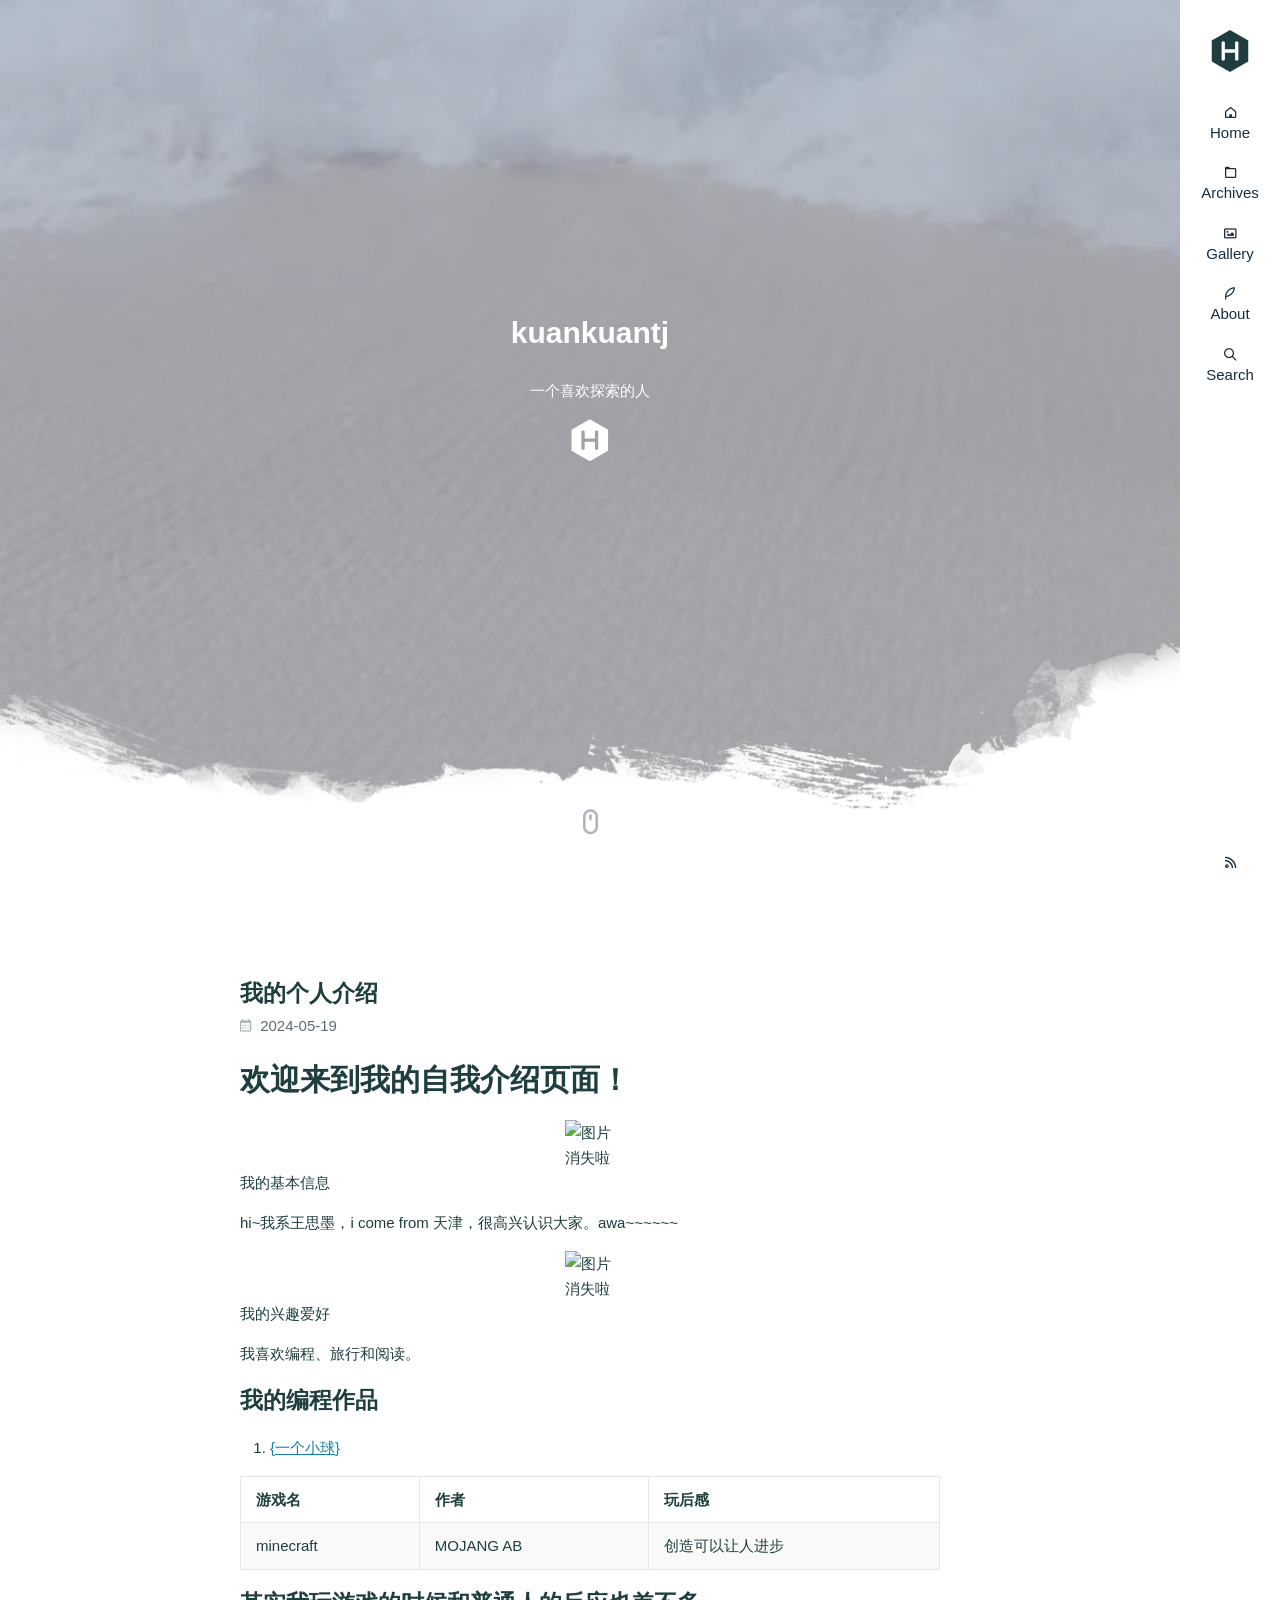
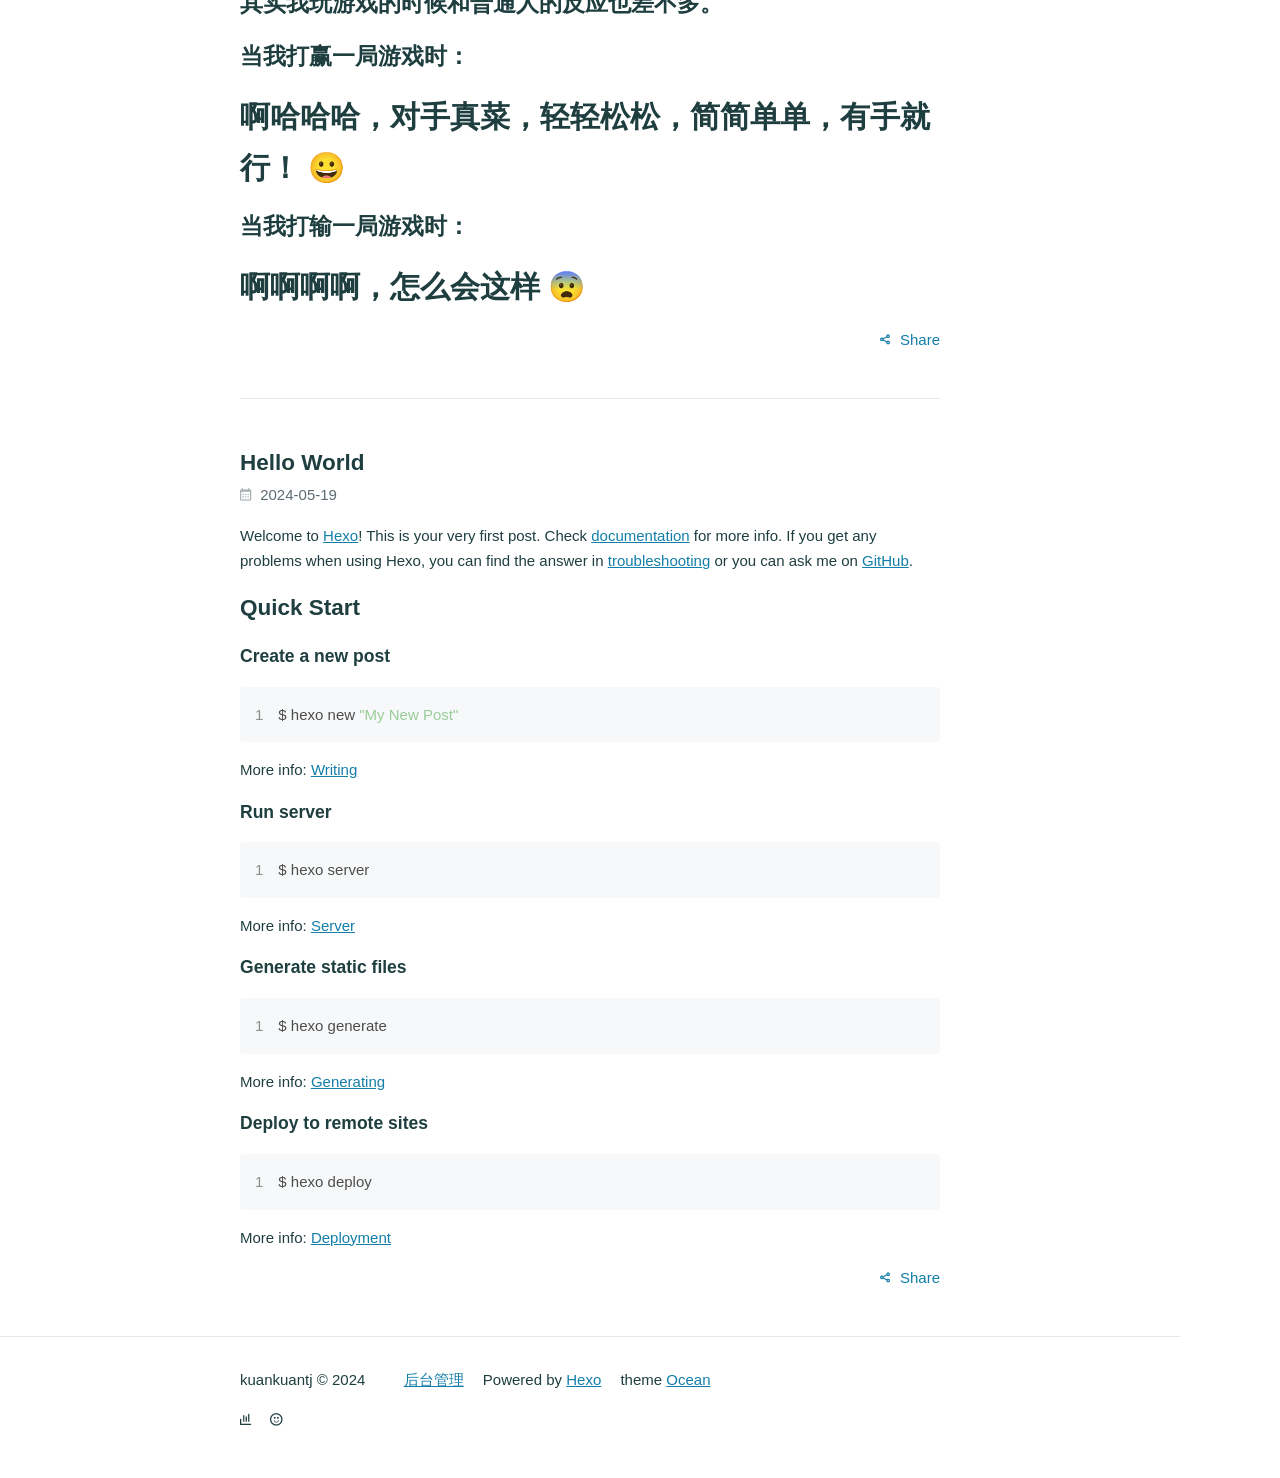
==== commit 5d8db314: "feat: Integrate Decap CMS and apply UI enhancements" ====
--- a/index.html
+++ b/index.html
@@ -227,6 +227,8 @@
             <a href="https://beian.miit.gov.cn/" target="_blank"></a>
             
         </li>
+
+      <li><a href="/admin/">后台管理</a></li>
       
       <li>Powered by <a href="http://hexo.io/" target="_blank">Hexo</a></li>
       <li>theme  <a target="_blank" rel="noopener" href="https://github.com/zhwangart/hexo-theme-ocean">Ocean</a></li>
--- a/css/style.css
+++ b/css/style.css
@@ -2641,3 +2641,159 @@
     opacity: 1;
   }
 }
+
+/* --- Smoother Styling Additions --- */
+
+/* Global smooth scrolling */
+html {
+  scroll-behavior: smooth;
+}
+
+/* General transition for all elements */
+* {
+  transition: all 0.3s ease-in-out;
+}
+
+/* Links */
+a {
+  transition: color 0.3s ease;
+}
+
+/* Images */
+img {
+  transition: transform 0.3s ease, box-shadow 0.3s ease;
+}
+
+img:hover {
+  transform: scale(1.05);
+  box-shadow: 0 10px 20px rgba(0, 0, 0, 0.1);
+}
+
+/* Buttons */
+button,
+.button,
+input[type="submit"],
+input[type="button"] {
+  transition: background-color 0.3s ease, transform 0.3s ease;
+}
+
+button:hover,
+.button:hover,
+input[type="submit"]:hover,
+input[type="button"]:hover {
+  transform: translateY(-2px);
+  box-shadow: 0 5px 10px rgba(0, 0, 0, 0.1);
+}
+
+/* Form inputs */
+input,
+textarea {
+    transition: border-color 0.3s ease, box-shadow 0.3s ease;
+}
+
+input:focus,
+textarea:focus {
+    box-shadow: 0 0 5px rgba(18, 126, 169, 0.5);
+    border-color: #127ea9;
+}
+
+/* Add a subtle animation to cards or articles on hover */
+.article, .card-quote blockquote {
+    transition: transform 0.3s ease-in-out, box-shadow 0.3s ease-in-out;
+}
+
+.article:hover, .card-quote blockquote:hover {
+    transform: translateY(-5px);
+    box-shadow: 0 15px 30px rgba(0,0,0,0.1);
+}
+
+/* --- Add Post Button and Modal Styles --- */
+
+.archive-heading {
+  display: flex;
+  justify-content: space-between;
+  align-items: center;
+  margin-bottom: 2rem; /* Add some space below the heading */
+}
+
+.button-add-post {
+  padding: 10px 20px;
+  border: 1px solid #127ea9;
+  background-color: #127ea9;
+  color: white;
+  border-radius: 5px;
+  cursor: pointer;
+  font-size: 1.4rem;
+  font-family: inherit;
+  transition: background-color 0.3s ease, transform 0.3s ease;
+}
+
+.button-add-post:hover {
+  background-color: #1594c6;
+  border-color: #1594c6;
+  transform: translateY(-2px);
+}
+
+.modal {
+  display: none; 
+  position: fixed; 
+  z-index: 1000; 
+  left: 0;
+  top: 0;
+  width: 100%; 
+  height: 100%; 
+  overflow: auto; 
+  background-color: rgba(0,0,0,0.6);
+  backdrop-filter: blur(5px);
+}
+
+.modal-content {
+  background-color: #fefefe;
+  margin: 10% auto; 
+  padding: 30px;
+  border: 1px solid #888;
+  width: 60%;
+  max-width: 700px;
+  border-radius: 10px;
+  box-shadow: 0 5px 15px rgba(0,0,0,0.3);
+  animation: slide-down 0.5s ease-out;
+}
+
+.modal-content h2 {
+    margin-top: 0;
+}
+
+.modal-content code {
+    background-color: #eee;
+    padding: 2px 8px;
+    border-radius: 4px;
+    font-family: monospace;
+    display: block;
+    margin: 1rem 0;
+    white-space: pre-wrap;
+}
+
+.close-button {
+  color: #aaa;
+  float: right;
+  font-size: 28px;
+  font-weight: bold;
+}
+
+.close-button:hover,
+.close-button:focus {
+  color: black;
+  text-decoration: none;
+  cursor: pointer;
+}
+
+@keyframes slide-down {
+  from {
+    transform: translateY(-50px);
+    opacity: 0;
+  }
+  to {
+    transform: translateY(0);
+    opacity: 1;
+  }
+}
